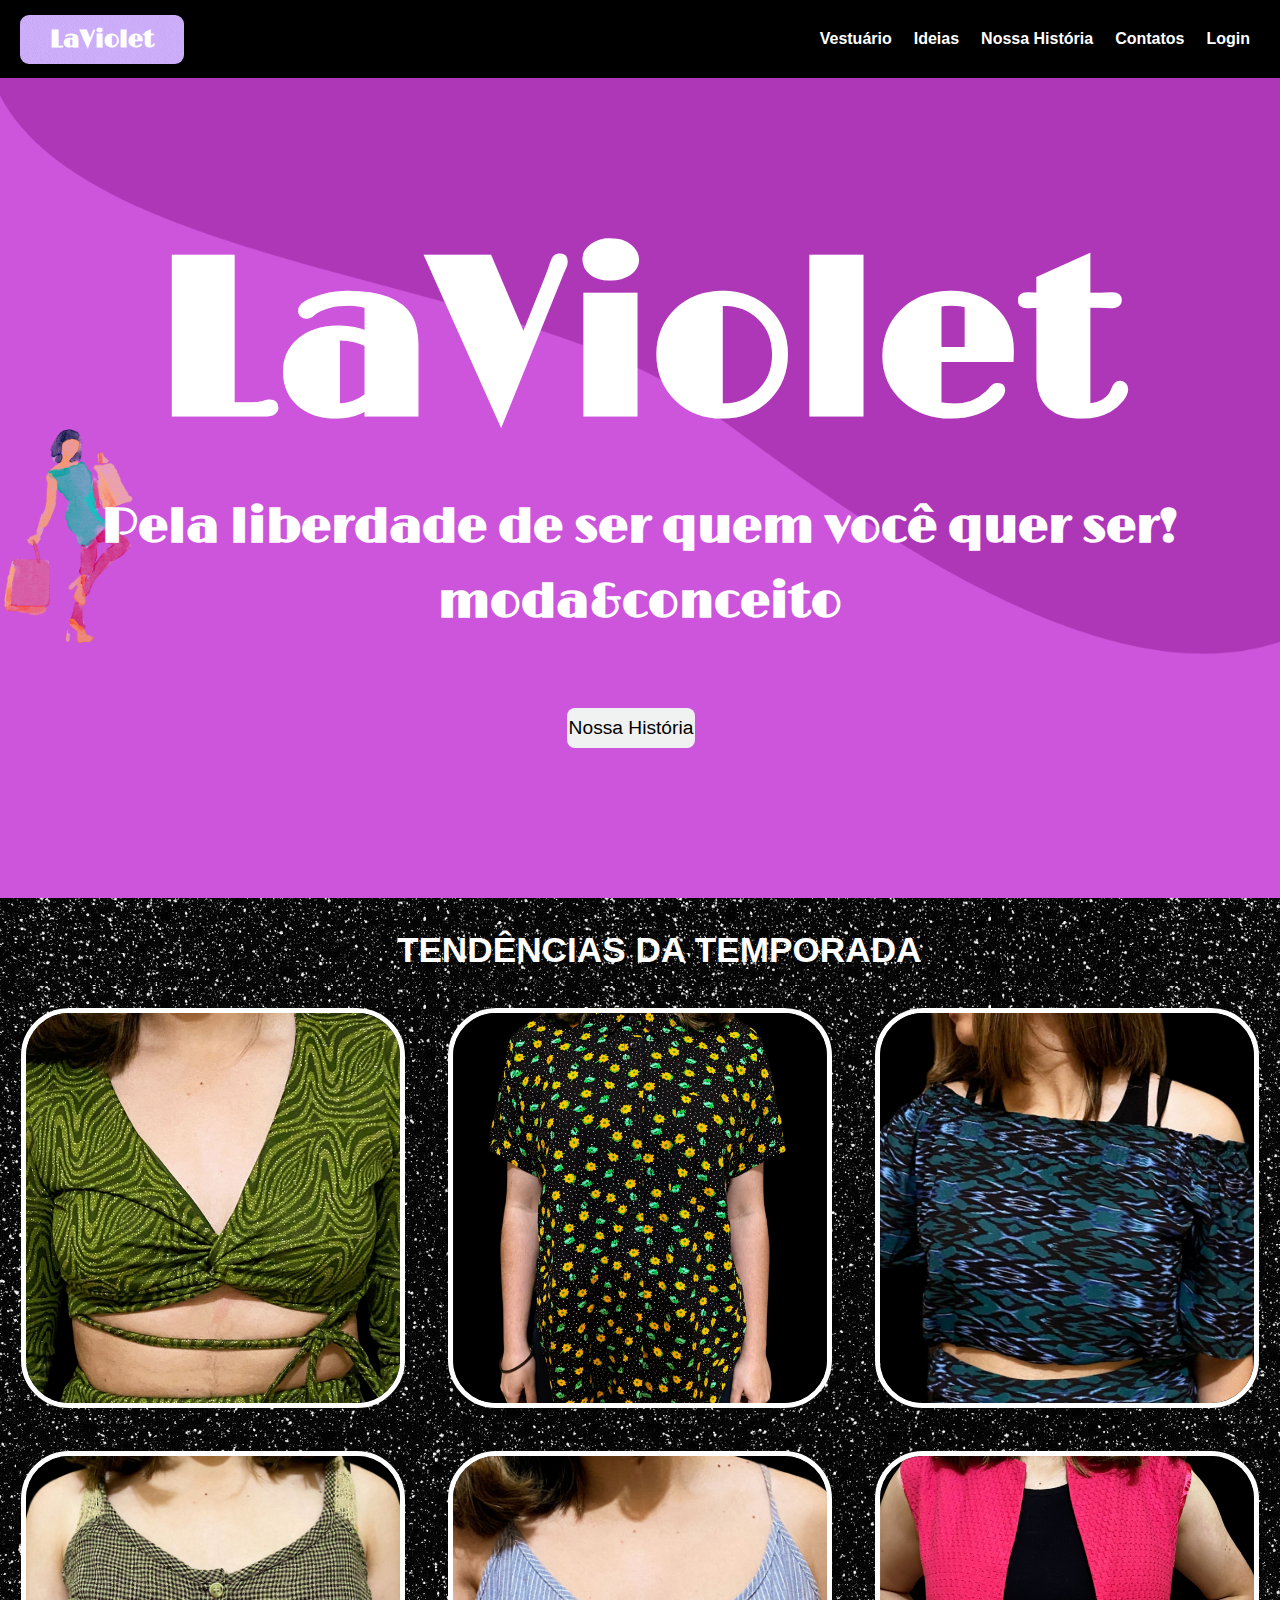
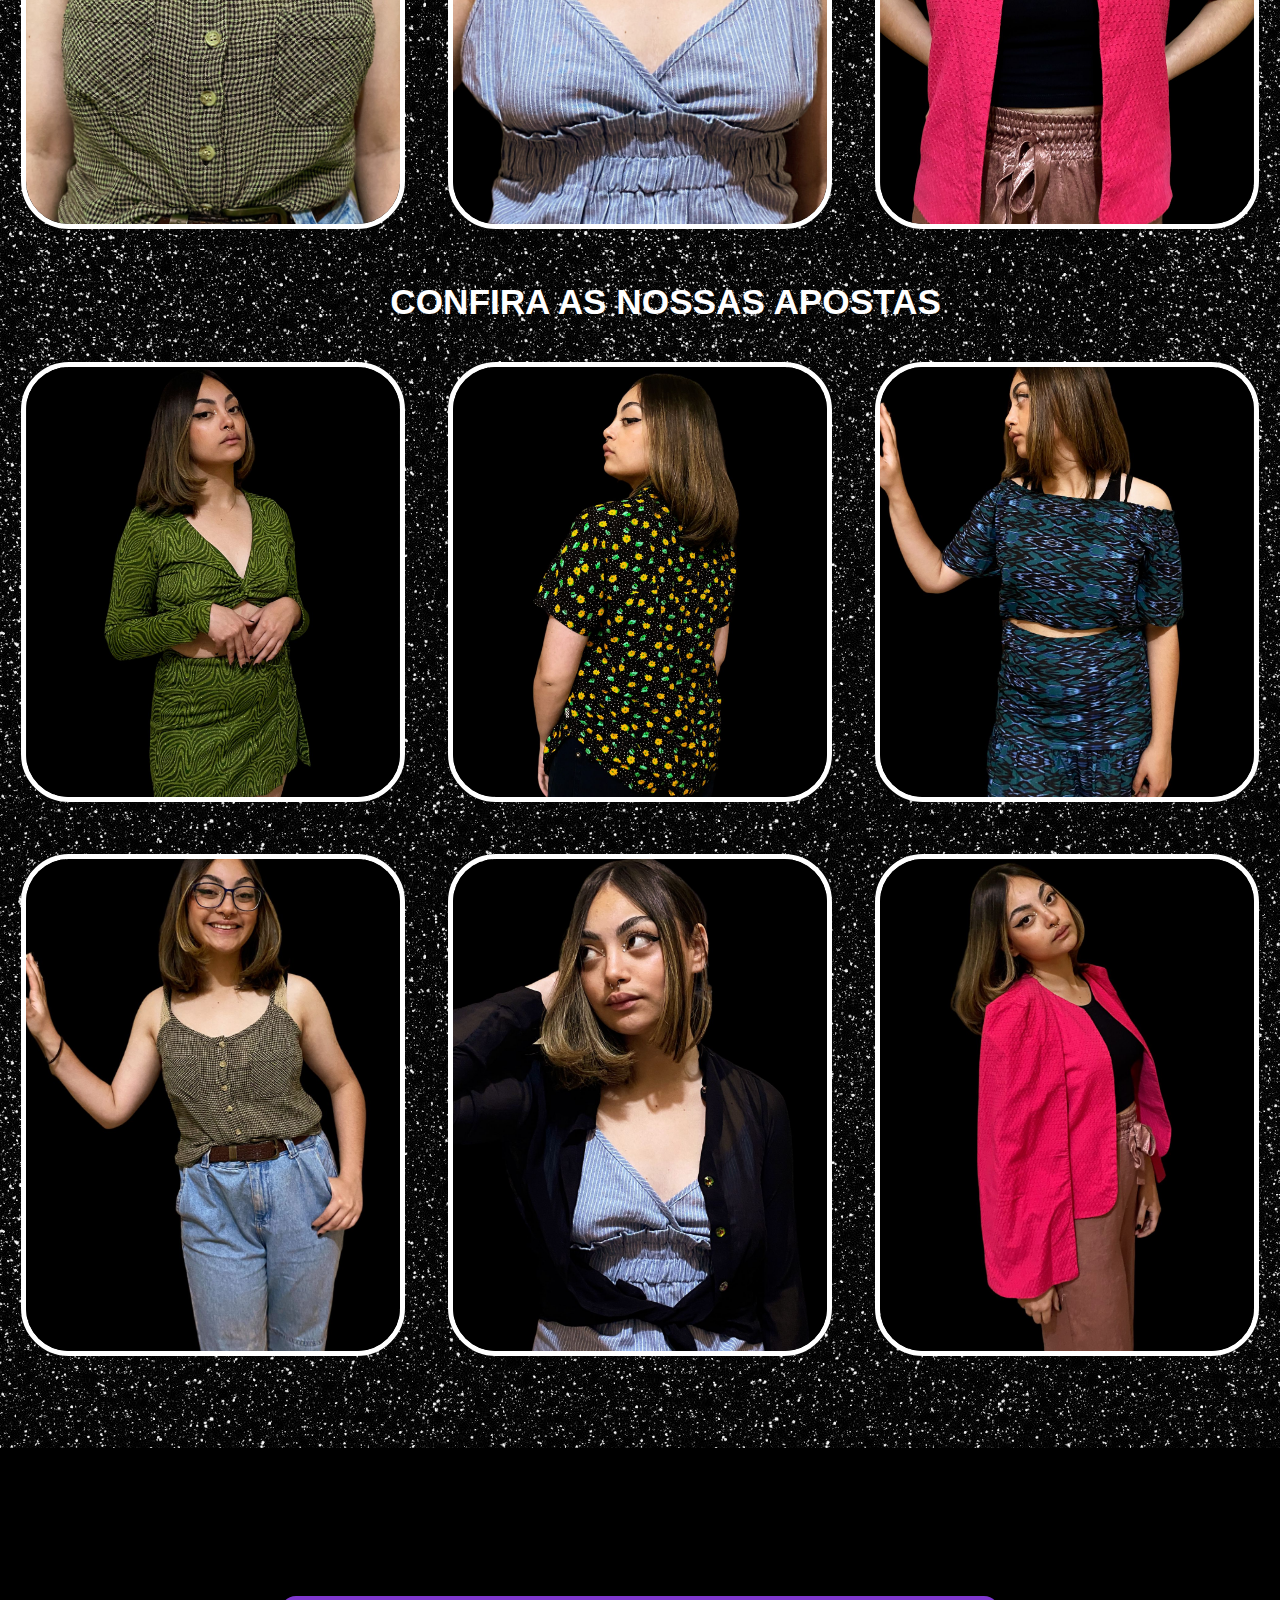
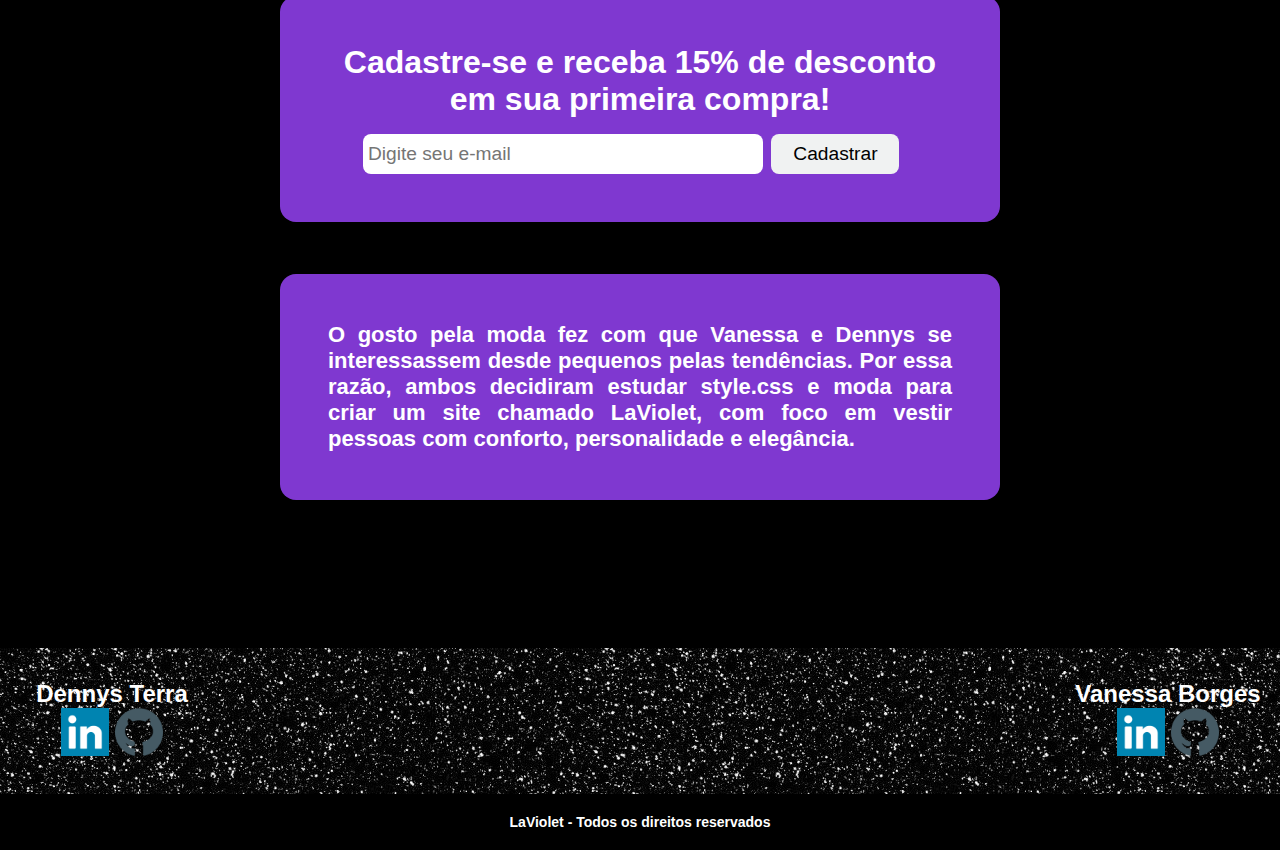
==== index.html @ 29e3ee3b "commit" ====
<!DOCTYPE html>
<html lang="pt-br">
  <head>
    <meta charset="UTF-8" />
    <meta http-equiv="X-UA-Compatible" content="IE=edge" />
    <meta name="viewport" content="width=device-width, initial-scale=1.0" />
    <!-- CSS -->
    <link rel="stylesheet" href="./css/style.css" />
    <!-- Google Fonts -->
    <link rel="preconnect" href="https://fonts.googleapis.com" />
    <link rel="preconnect" href="https://fonts.gstatic.com" crossorigin />
    <link
      href="https://fonts.googleapis.com/css2?family=Limelight&family=Roboto&display=swap"
      rel="stylesheet"
    />
    <title>LaViolet</title>
  </head>

  <body>
    <div id="inicio"></div>
    <header id="header">
      <h2><a id="logo" class="menu-botao" href="#inicio">LaViolet</a></h2>
      <nav>
        <ul class="menu-top">
          <li><a class="menu-botao" href="#vestuario">Vestuário</a></li>
          <li><a class="menu-botao" href="#looks">Ideias</a></li>
          <li><a class="menu-botao" href="#historia">Nossa História</a></li>
          <li><a class="menu-botao" href="#contatos">Contatos</a></li>
          <li>
            <a class="menu-botao" href="./logar/index.html" target="black"
              >Login</a
            >
          </li>
        </ul>
      </nav>
    </header>
    <div id="inicio"></div>
    <main id="main">
      <div id="banner1">
        <main>
          <section id="flex-container">
            <article class="abertura">
              <h1>LaViolet</h1>
              <h3>Pela liberdade de ser quem você quer ser!</h3>
              <h3>moda&conceito</h3>
              <form>
                <a class="#" href="#historia">
                  <input class="button" type="button" value="Nossa História" />
                </a>
              </form>
            </article>
          </section>
        </main>
      </div>
      <h2 id="vestuario">TENDÊNCIAS DA TEMPORADA</h2>
      <div class="grupos">
        <div class="capa">
          <a href="./page/index.html" target="black">
            <img src="./img/imagem 6.png" alt="look 1" />
          </a>
        </div>
        <div class="capa">
          <a href="#" target="black">
            <img src="./img/imagem 2.png" alt="look 2" />
          </a>
        </div>
        <div class="capa">
          <a href="#" target="black">
            <img src="./img/imagem 3.png" alt="look 3" />
          </a>
        </div>
        <div class="capa">
          <a href="#" target="black">
            <img src="./img/imagem 4.png" alt="look 4" />
          </a>
        </div>
        <div class="capa">
          <a href="#" target="black">
            <img src="./img/imagem 5.png" alt="look 5" />
          </a>
        </div>
        <div class="capa">
          <a href="#" target="black">
            <img src="./img/imagem 1.png" alt="look 6" />
          </a>
        </div>
      </div>
    </main>
    <main id="main">
      <h2 id="looks">CONFIRA AS NOSSAS APOSTAS</h2>
      <div id="grupo-look" class="grupos">
        <div class="capa">
          <a href="/page/index.html" target="black">
            <img src="./img/imagem 12.png" alt="ideia 1" />
          </a>
        </div>
        <div class="capa">
          <a href="#" target="black">
            <img src="./img/imagem 8.png" alt="ideia 2" />
          </a>
        </div>
        <div class="capa">
          <a href="#" target="black">
            <img src="./img/imagem 9.png" alt="ideia 3" />
          </a>
        </div>
        <div class="capa">
          <a href="#" target="black">
            <img src="./img/imagem 10.png" alt="ideia 4" />
          </a>
        </div>
        <div class="capa">
          <a href="#" target="black">
            <img src="./img/imagem 11.png" alt="ideia 5" />
          </a>
        </div>
        <div class="capa">
          <a href="#" target="black">
            <img src="./img/imagem 7.png" alt="ideia 6" />
          </a>
        </div>
      </div>
    </main>

    <div id="banner2">
      <main>
        <section id="flex-container">
          <article class="cadastro">
            <h4>
              Cadastre-se e receba 15% de desconto em sua primeira compra!
            </h4>
            <form>
              <input
                class="login-email"
                type="email"
                required=""
                name="login-email"
                value=""
                placeholder=" Digite seu e-mail"
              />
              <input class="button" type="submit" value="Cadastrar" />
            </form>
          </article>
        </section>
        <section id="flex-container">
          <article id="historia" class="desc">
            <h4>
              O gosto pela moda fez com que Vanessa e Dennys se interessassem
              desde pequenos pelas tendências. Por essa razão, ambos decidiram
              estudar style.css e moda para criar um site chamado LaViolet, com
              foco em vestir pessoas com conforto, personalidade e elegância.
            </h4>
          </article>
        </section>
      </main>
    </div>
    <main id="contatos">
      <section id="flex-container">
        <article class="nome">
          <h4>Dennys Terra</h4>
          <a href="https://www.linkedin.com/in/dennysterra/" target="blank">
            <img src="./img/linkedin.png" alt="linkedin" />
          </a>
          <a href="https://github.com/jornadaDev" target="blank">
            <img src="./img/github.png" alt="github" />
          </a>
        </article>
        <article class="nome">
          <h4>Vanessa Borges</h4>
          <a
            href="https://www.linkedin.com/in/vanessa-borges-21a75b1a1/"
            target="blank"
          >
            <img src="./img/linkedin.png" alt="linkedin" />
          </a>
          <a href="https://github.com/vanborgess" target="blank">
            <img src="./img/github.png" alt="github" />
          </a>
        </article>
      </section>
    </main>
    <div>
      <footer id="footer">
        <h2>LaViolet - Todos os direitos reservados</h2>
      </footer>
    </div>
  </body>
</html>
---- css/style.css ----
* {
  margin: 0;
  padding: 0;
  box-sizing: border-box;
  list-style-type: none;
  text-decoration: none;
  scroll-behavior: smooth;
}

body {
  background-color: black;
  font-family: Arial, "Roboto", sans-serif;
}

#header {
  display: flex;
  position: sticky;
  top: 0;
  justify-content: space-between;
  padding: 20px;
  align-items: center;
  flex-wrap: wrap;
  background-color: black;
  z-index: 4;
}

.menu-top {
  display: flex;
}

.menu-top li {
  margin-left: 2px;
}

.menu-top li a {
  display: block;
  padding: 10px;
}

a.menu-botao {
  color: white;
  padding: 10px 30px;
  border-radius: 9px;
  font-weight: bold;
  transition: all 0.3s ease-in-out;
}

a.menu-botao:hover {
  background-color: #f0f2f2;
  color: rgb(153, 0, 255);
  font-weight: bold;
}

#logo {
  font-family: "Limelight", cursive;
  background-image: url(/img/LaViolet.gif)
}

#main {
  display: flex;
  flex-direction: column;
}

#banner1 {
  background-image: url(../img/image.png);
  background-attachment: fixed;
  background-position: top;
  background-repeat: no-repeat;
  background-size: cover;
  background-repeat: no-repeat;
  display: flex;
  justify-content: center;
  align-items: center;
  flex-direction: column;
  width: 100%;
  height: calc(100vh - 80px);
}
article.abertura {
  justify-content: center;
  text-align: center;
  justify-content: center;
  justify-items: center;
  font-size: 2rem;
  max-width: 100rem;
  min-width: 1rem;
  font-family: "Limelight", cursive;
  text-align: center;
  font-size: 10rem;
  color: white;
}

#banner2 {
  background-image: url(../img/image.png);
  background-attachment: fixed;
  background-position:top;
  background-repeat: no-repeat;
  background-size: cover;
  display: flex;
  justify-content: center;
  align-items: center;
  flex-direction: column;
  width: 100%;
  height: calc(100vh - 100px);
}

#vestuario {
  background-image: url("/img/fundo\ imagem\ site.jpg");
  padding-top: 2rem;
  padding-bottom: 1rem;
  text-align: center;
  padding-left: 3%;
  font-size: 2.2rem;
  color: white;
}
#looks {
  background-image: url("../img/fundo\ imagem\ site.jpg");
  padding-top: 2rem;
  padding-bottom: 1rem;
  text-align: center;
  padding-left: 4%;
  font-size: 2.2rem;
  color: white;
}
.grupos {
  display: grid;
  grid-template-columns: repeat(3, 1fr);
  background-image: url("../img/fundo\ imagem\ site.jpg");
}
#grupo-look.grupos {
  padding-bottom: 4rem;
}

.capa a {
  height: 100%;
  width: 100%;
  display: flex;
  align-items: center;
  justify-content: center;
}

.capa img {
  height: 90%;
  width: 90%;
  object-fit: cover;
  border: 5px solid white;
  transition: all 0.3s ease-in-out;
  border-radius: 3rem;
  z-index: 2;
}

.capa img:hover {
  transform: scale(1.1);
}

#flex-container {
  display: flex;
  flex-wrap: wrap;
  justify-content: space-between;
}
article.cadastro {
  justify-content: center;
  text-align: center;
  justify-content: center;
  justify-items: center;
  font-size: 2rem;
  max-width: 45rem;
  min-width: 10rem;
  background-color: rgb(127, 56, 208);
  padding: 3rem;
  border-radius: 1rem;
}

.cadastro h4{
  display: block;
  color: white;
}

.login-email {
  font-size: 1.2rem;
  width: 25rem;
  height: 2.5rem;
  background-color: white;
  border-radius: 0.5rem;
  border: none;
}

.button {
  margin: 0px 18px 0px 0px;
  margin-top: 1rem;
  font-size: 1.2rem;
  width: 8rem;
  height: 2.5rem;
  background-color: #f0f2f2;
  text-decoration: black;
  border-radius: 0.5rem;
  border: none;
}

.button:hover {
  transition: all 1s;
  cursor: pointer;
  transform: scale(1.1);
}

#contatos {
  background-image: url("../img/fundo\ imagem\ site.jpg");
  padding-top: 2rem;
  padding-bottom: 2rem;
}


article.nome {
  justify-content: center;
  text-align: center;
  justify-content: center;
  justify-items: center;
  font-size: 1.5rem;
  max-width: 15rem;
  min-width: 10rem;
  
}

article.abertura h3 {
  font-size: 3rem;
  padding-top: 1rem;
  text-align: right;
}

.desc{
  justify-content: center;
  text-align: center;
  justify-content: center;
  justify-items: center;
  font-size: 2rem;
  max-width: 45rem;
  min-width: 10rem;
  background-color: rgb(127, 56, 208);
  padding: 3rem;
  border-radius: 1rem;
  margin-top:52px;
}

.desc h4{
  color:white;
  font-size:22px;
  text-align: justify;
}

.nome {
  width: 14rem;
}
.nome a {
  width: 100%;
  text-decoration: none;
}
.nome img {
  width: 3rem;
  transition: all 0.3s ease-in-out;
  z-index: 2;
}
.nome img:hover {
  transform: scale(1.2);
}
.nome h4{
  display: block;
  color: rgb(255, 255, 255);
}
footer #footer {
  display: flex;
  position: sticky;
  justify-content: space-between;
  align-items: center;
  flex-wrap: wrap;
  padding: 20px;
  background-color: black;
  color: white;
  z-index: 4;
}
#footer h2{
  color: white;
  padding: 20px;
  font-family: "Arial", cursive;
  font-size: 14px;
  text-align: center;
}

@media (max-width: 689px) {
  .desc{
    max-width: 25rem;
    min-width: 5rem;
    padding: 1rem;
    border-radius:.25rem;
  }

  .desc h4{
    font-size: 1rem;
  }
  .grupos {
    grid-template-columns: repeat(1, 1fr);
  }
  article.abertura {
    font-size: 3rem;
  }
  #footer h2 {
  font-size: 1.2rem;
  }
  #logo {
    font-size: 1.2rem;
    }
  .menu-botao {
    font-size: 0.8rem;
  }
  article.cadastro {
    font-size: 1rem;
    max-width: 25rem;
    min-width: 5rem;
    padding: 1rem;
    border-radius: .25rem;
  }  
  .login-email {
    font-size: 0.6rem;
    width: 13rem;
    height: 1.25rem;
    border-radius: 0.25rem;
  }
  
  .button {
    margin: 0px 9px 0px 0px;
    margin-top: 0.5rem;
    font-size: 0.6rem;
    width: 4rem;
    height: 1.25rem;
    border-radius: 0.25rem;
  }
  .capa img {
    border: 2px solid white;
    border-radius: 1rem;
  } }
@media (min-width: 690px) and (max-width: 1045px) {
  .grupos {
    grid-template-columns: repeat(2, 1fr);
  }
  article.abertura {
    font-size: 5rem;
  } }

@media (min-width: 1045px) and (max-width: 1350px) {
    article.abertura {
    font-size: 7rem;
  } }
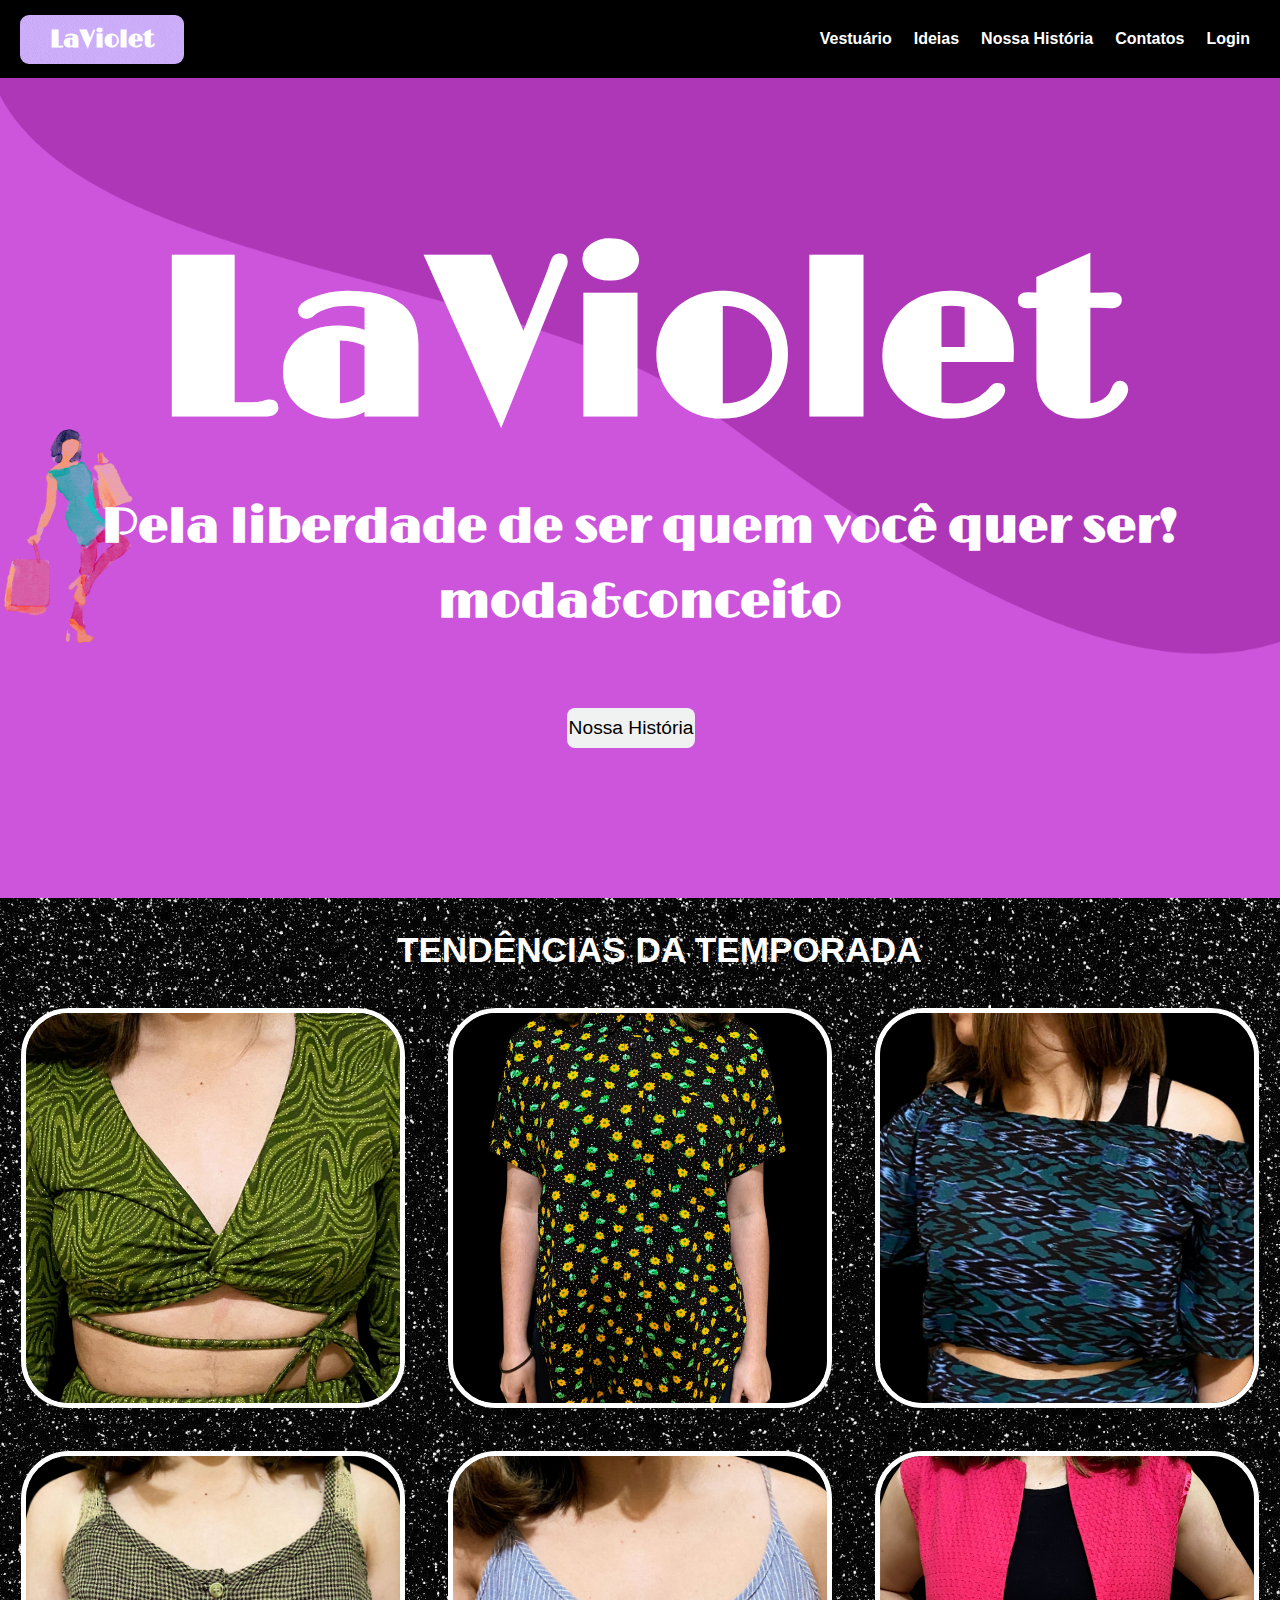
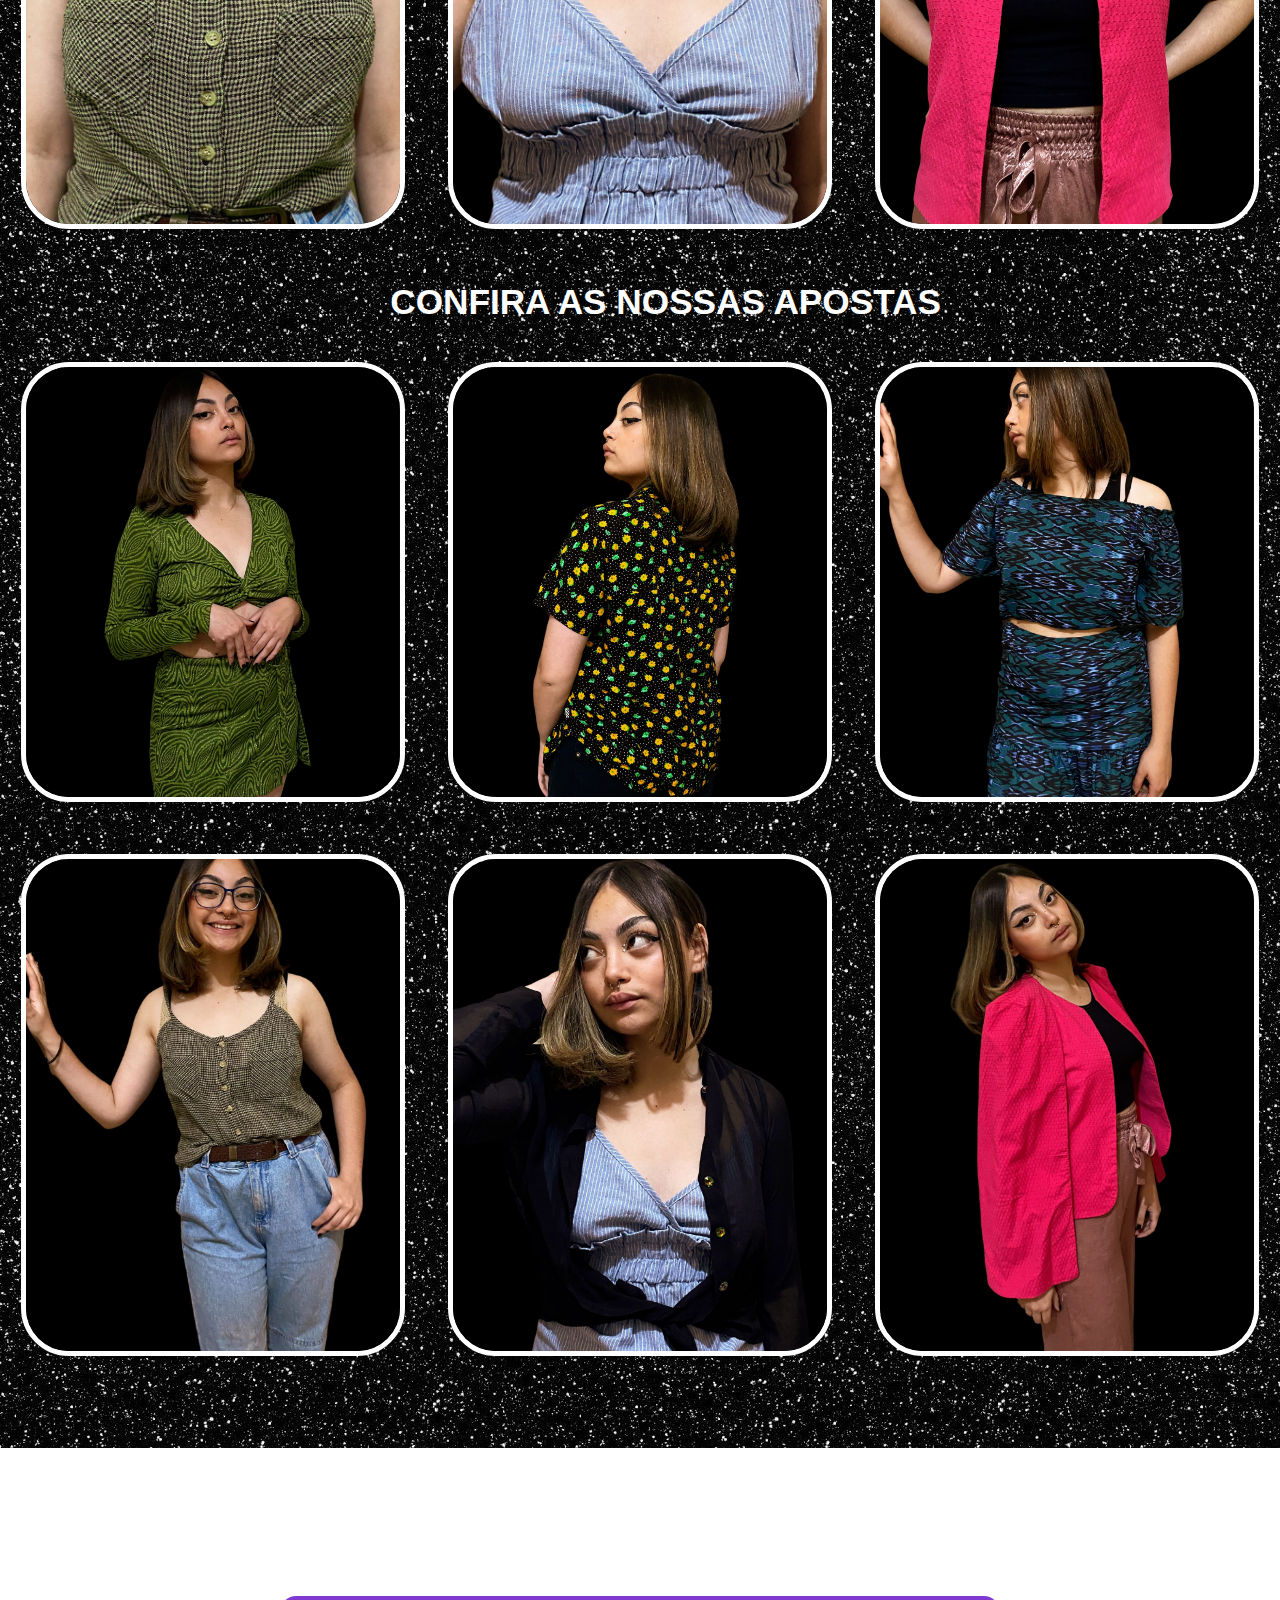
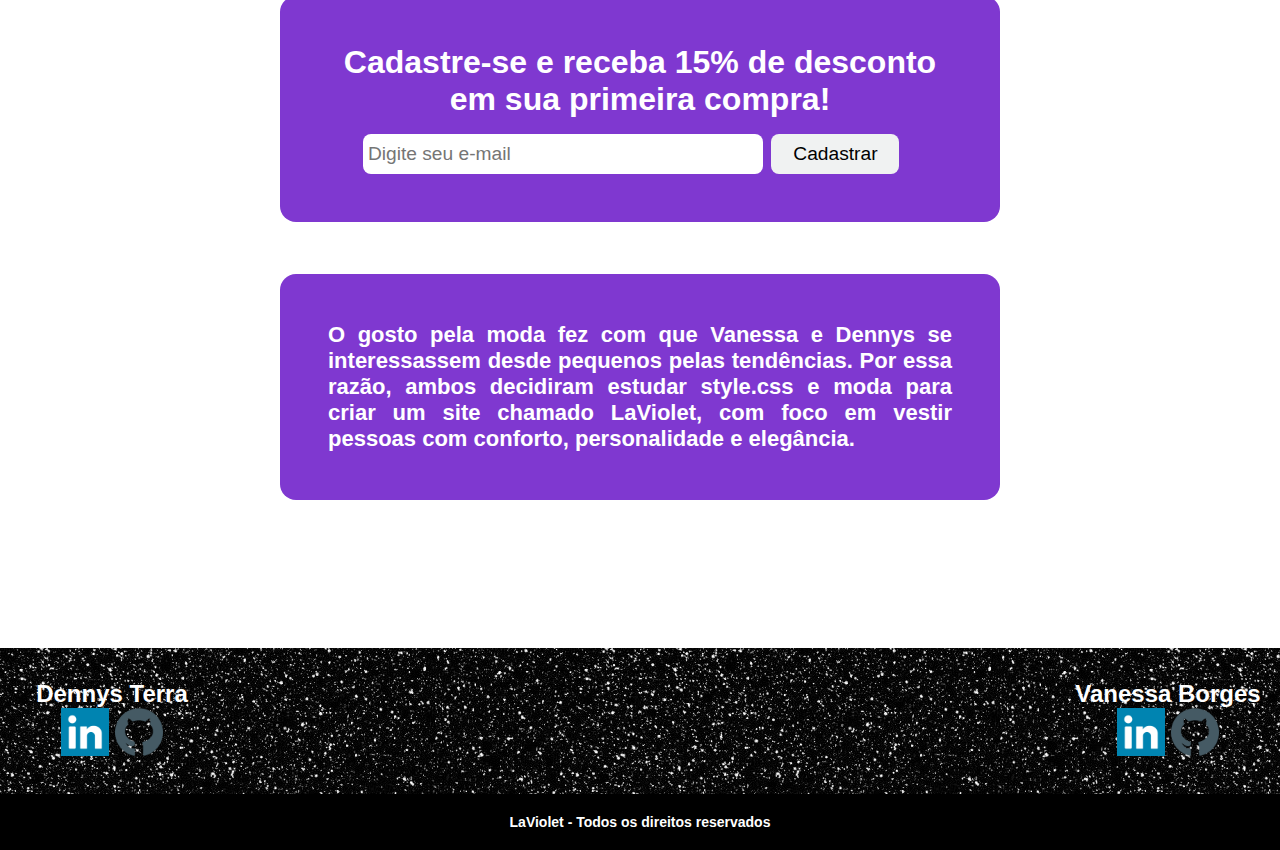
==== commit ba36bc98: "teste" ====
--- a/index.html
+++ b/index.html
@@ -17,27 +17,28 @@
   </head>
 
   <body>
-    <div id="inicio"></div>
-    <header id="header">
-      <h2><a id="logo" class="menu-botao" href="#inicio">LaViolet</a></h2>
-      <nav>
-        <ul class="menu-top">
-          <li><a class="menu-botao" href="#vestuario">Vestuário</a></li>
-          <li><a class="menu-botao" href="#looks">Ideias</a></li>
-          <li><a class="menu-botao" href="#historia">Nossa História</a></li>
-          <li><a class="menu-botao" href="#contatos">Contatos</a></li>
-          <li>
-            <a class="menu-botao" href="./logar/index.html" target="black"
-              >Login</a
-            >
-          </li>
-        </ul>
-      </nav>
-    </header>
+    <div id="inicio">
+      <header id="header">
+        <h2><a id="logo" class="menu-botao" href="#inicio">LaViolet</a></h2>
+        <nav>
+          <ul class="menu-top">
+            <li><a class="menu-botao" href="#vestuario">Vestuário</a></li>
+            <li><a class="menu-botao" href="#looks">Ideias</a></li>
+            <li><a class="menu-botao" href="#historia">Nossa História</a></li>
+            <li><a class="menu-botao" href="#contatos">Contatos</a></li>
+            <li>
+              <a class="menu-botao" href="./logar/logar.html" target="black"
+                >Login</a
+              >
+            </li>
+          </ul>
+        </nav>
+      </header>
+    </div>
     <div id="inicio"></div>
     <main id="main">
       <div id="banner1">
-        <main>
+        
           <section id="flex-container">
             <article class="abertura">
               <h1>LaViolet</h1>
@@ -55,7 +56,7 @@
       <h2 id="vestuario">TENDÊNCIAS DA TEMPORADA</h2>
       <div class="grupos">
         <div class="capa">
-          <a href="./page/index.html" target="black">
+          <a href="./page/page.html" target="black">
             <img src="./img/imagem 6.png" alt="look 1" />
           </a>
         </div>
@@ -90,7 +91,7 @@
       <h2 id="looks">CONFIRA AS NOSSAS APOSTAS</h2>
       <div id="grupo-look" class="grupos">
         <div class="capa">
-          <a href="/page/index.html" target="black">
+          <a href="./page/page.html" target="black">
             <img src="./img/imagem 12.png" alt="ideia 1" />
           </a>
         </div>
--- a/css/style.css
+++ b/css/style.css
@@ -8,7 +8,7 @@
 }
 
 body {
-  background-color: black;
+  background-image: black;
   font-family: Arial, "Roboto", sans-serif;
 }
 
@@ -272,17 +272,32 @@
   align-items: center;
   flex-wrap: wrap;
   padding: 20px;
+  color: white;
+  z-index: 4;
+}
+  
+#footer h2{
+  color: white;
   background-color: black;
-  color: white;
-  z-index: 4;
-}
-#footer h2{
-  color: white;
   padding: 20px;
   font-family: "Arial", cursive;
   font-size: 14px;
   text-align: center;
 }
+
+@media (min-width: 400px) and (max-width: 583px) {
+  #header {
+    display: flex;
+    flex-direction: column;
+  }
+
+  #header .menu-top , .menu-botao {
+   display: flex;
+   
+   
+  }
+}
+
 
 @media (max-width: 689px) {
   .desc{
